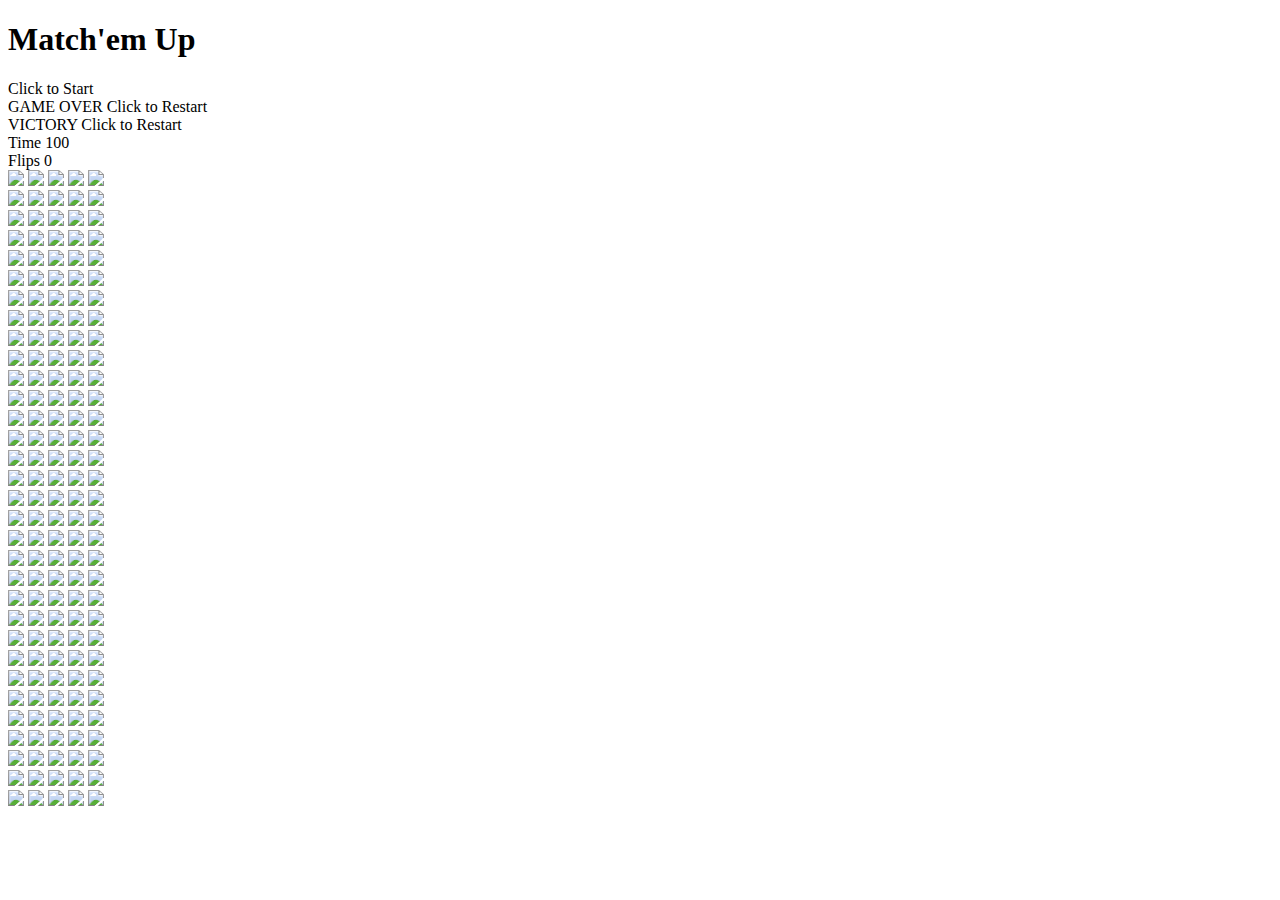
==== index.html @ 0fe9ba22 "Update index.html" ====
<!DOCTYPE html>
<html lang="en">
<head>
  <meta charset="UTF-8">
  <meta name="viewport" content="width=device-width, initial-scale=1.0">
  <meta http-equiv="X-UA-Compatible" content="ie=edge">
  <link href="styles.css" rel="stylesheet">
  <script src="script.js" async></script>
  <title>Mix-Or-Match</title>
</head>
<body>
  <h1 class="page-title">Match'em Up</h1>
  <div class="overlay-text visible">
    Click to Start
  </div>
  <div id="game-over-text" class="overlay-text">
    GAME OVER
    <span class="overlay-text-small">Click to Restart</span>
  </div>
  <div id="victory-text" class="overlay-text">
    VICTORY
    <span class="overlay-text-small">Click to Restart</span>
  </div>

  <div class="game-container">
    <div class="game-info-container">
      <div class="game-info">
        Time <span id="time-remaining">100</span>
      </div>
      <div class="game-info">
        Flips <span id="flips">0</span>
      </div>
    </div>
    <div class="card">
      <div class="card-back card-face">
        <img class="cob-web cob-web-top-left" src="Assets/Images/Cobweb.png">
        <img class="cob-web cob-web-top-right" src="Assets/Images/Cobweb.png">
        <img class="cob-web cob-web-bottom-left" src="Assets/Images/Cobweb.png">
        <img class="cob-web cob-web-bottom-right" src="Assets/Images/Cobweb.png">
        <img class="spider" src="Assets/Images/Spider.png">
      </div>
      <div class="card-front card-face">
        <img class="cob-web cob-web-top-left" src="Assets/Images/CobwebGrey.png">
        <img class="cob-web cob-web-top-right" src="Assets/Images/CobwebGrey.png">
        <img class="cob-web cob-web-bottom-left" src="Assets/Images/CobwebGrey.png">
        <img class="cob-web cob-web-bottom-right" src="Assets/Images/CobwebGrey.png">
        <img class="card-value" src="Assets/Images/Bat.png">
      </div>
    </div>
    <div class="card">
      <div class="card-back card-face">
        <img class="cob-web cob-web-top-left" src="Assets/Images/Cobweb.png">
        <img class="cob-web cob-web-top-right" src="Assets/Images/Cobweb.png">
        <img class="cob-web cob-web-bottom-left" src="Assets/Images/Cobweb.png">
        <img class="cob-web cob-web-bottom-right" src="Assets/Images/Cobweb.png">
        <img class="spider" src="Assets/Images/Spider.png">
      </div>
      <div class="card-front card-face">
        <img class="cob-web cob-web-top-left" src="Assets/Images/CobwebGrey.png">
        <img class="cob-web cob-web-top-right" src="Assets/Images/CobwebGrey.png">
        <img class="cob-web cob-web-bottom-left" src="Assets/Images/CobwebGrey.png">
        <img class="cob-web cob-web-bottom-right" src="Assets/Images/CobwebGrey.png">
        <img class="card-value" src="Assets/Images/Bat.png">
      </div>
    </div>
    <div class="card">
      <div class="card-back card-face">
        <img class="cob-web cob-web-top-left" src="Assets/Images/Cobweb.png">
        <img class="cob-web cob-web-top-right" src="Assets/Images/Cobweb.png">
        <img class="cob-web cob-web-bottom-left" src="Assets/Images/Cobweb.png">
        <img class="cob-web cob-web-bottom-right" src="Assets/Images/Cobweb.png">
        <img class="spider" src="Assets/Images/Spider.png">
      </div>
      <div class="card-front card-face">
        <img class="cob-web cob-web-top-left" src="Assets/Images/CobwebGrey.png">
        <img class="cob-web cob-web-top-right" src="Assets/Images/CobwebGrey.png">
        <img class="cob-web cob-web-bottom-left" src="Assets/Images/CobwebGrey.png">
        <img class="cob-web cob-web-bottom-right" src="Assets/Images/CobwebGrey.png">
        <img class="card-value" src="Assets/Images/Bones.png">
      </div>
    </div>
    <div class="card">
      <div class="card-back card-face">
        <img class="cob-web cob-web-top-left" src="Assets/Images/Cobweb.png">
        <img class="cob-web cob-web-top-right" src="Assets/Images/Cobweb.png">
        <img class="cob-web cob-web-bottom-left" src="Assets/Images/Cobweb.png">
        <img class="cob-web cob-web-bottom-right" src="Assets/Images/Cobweb.png">
        <img class="spider" src="Assets/Images/Spider.png">
      </div>
      <div class="card-front card-face">
        <img class="cob-web cob-web-top-left" src="Assets/Images/CobwebGrey.png">
        <img class="cob-web cob-web-top-right" src="Assets/Images/CobwebGrey.png">
        <img class="cob-web cob-web-bottom-left" src="Assets/Images/CobwebGrey.png">
        <img class="cob-web cob-web-bottom-right" src="Assets/Images/CobwebGrey.png">
        <img class="card-value" src="Assets/Images/Bones.png">
      </div>
    </div>
    <div class="card">
      <div class="card-back card-face">
        <img class="cob-web cob-web-top-left" src="Assets/Images/Cobweb.png">
        <img class="cob-web cob-web-top-right" src="Assets/Images/Cobweb.png">
        <img class="cob-web cob-web-bottom-left" src="Assets/Images/Cobweb.png">
        <img class="cob-web cob-web-bottom-right" src="Assets/Images/Cobweb.png">
        <img class="spider" src="Assets/Images/Spider.png">
      </div>
      <div class="card-front card-face">
        <img class="cob-web cob-web-top-left" src="Assets/Images/CobwebGrey.png">
        <img class="cob-web cob-web-top-right" src="Assets/Images/CobwebGrey.png">
        <img class="cob-web cob-web-bottom-left" src="Assets/Images/CobwebGrey.png">
        <img class="cob-web cob-web-bottom-right" src="Assets/Images/CobwebGrey.png">
        <img class="card-value" src="Assets/Images/Cauldron.png">
      </div>
    </div>
    <div class="card">
      <div class="card-back card-face">
        <img class="cob-web cob-web-top-left" src="Assets/Images/Cobweb.png">
        <img class="cob-web cob-web-top-right" src="Assets/Images/Cobweb.png">
        <img class="cob-web cob-web-bottom-left" src="Assets/Images/Cobweb.png">
        <img class="cob-web cob-web-bottom-right" src="Assets/Images/Cobweb.png">
        <img class="spider" src="Assets/Images/Spider.png">
      </div>
      <div class="card-front card-face">
        <img class="cob-web cob-web-top-left" src="Assets/Images/CobwebGrey.png">
        <img class="cob-web cob-web-top-right" src="Assets/Images/CobwebGrey.png">
        <img class="cob-web cob-web-bottom-left" src="Assets/Images/CobwebGrey.png">
        <img class="cob-web cob-web-bottom-right" src="Assets/Images/CobwebGrey.png">
        <img class="card-value" src="Assets/Images/Cauldron.png">
      </div>
    </div>
    <div class="card">
      <div class="card-back card-face">
        <img class="cob-web cob-web-top-left" src="Assets/Images/Cobweb.png">
        <img class="cob-web cob-web-top-right" src="Assets/Images/Cobweb.png">
        <img class="cob-web cob-web-bottom-left" src="Assets/Images/Cobweb.png">
        <img class="cob-web cob-web-bottom-right" src="Assets/Images/Cobweb.png">
        <img class="spider" src="Assets/Images/Spider.png">
      </div>
      <div class="card-front card-face">
        <img class="cob-web cob-web-top-left" src="Assets/Images/CobwebGrey.png">
        <img class="cob-web cob-web-top-right" src="Assets/Images/CobwebGrey.png">
        <img class="cob-web cob-web-bottom-left" src="Assets/Images/CobwebGrey.png">
        <img class="cob-web cob-web-bottom-right" src="Assets/Images/CobwebGrey.png">
        <img class="card-value" src="Assets/Images/Eye.png">
      </div>
    </div>
    <div class="card">
      <div class="card-back card-face">
        <img class="cob-web cob-web-top-left" src="Assets/Images/Cobweb.png">
        <img class="cob-web cob-web-top-right" src="Assets/Images/Cobweb.png">
        <img class="cob-web cob-web-bottom-left" src="Assets/Images/Cobweb.png">
        <img class="cob-web cob-web-bottom-right" src="Assets/Images/Cobweb.png">
        <img class="spider" src="Assets/Images/Spider.png">
      </div>
      <div class="card-front card-face">
        <img class="cob-web cob-web-top-left" src="Assets/Images/CobwebGrey.png">
        <img class="cob-web cob-web-top-right" src="Assets/Images/CobwebGrey.png">
        <img class="cob-web cob-web-bottom-left" src="Assets/Images/CobwebGrey.png">
        <img class="cob-web cob-web-bottom-right" src="Assets/Images/CobwebGrey.png">
        <img class="card-value" src="Assets/Images/Eye.png">
      </div>
    </div>
    <div class="card">
      <div class="card-back card-face">
        <img class="cob-web cob-web-top-left" src="Assets/Images/Cobweb.png">
        <img class="cob-web cob-web-top-right" src="Assets/Images/Cobweb.png">
        <img class="cob-web cob-web-bottom-left" src="Assets/Images/Cobweb.png">
        <img class="cob-web cob-web-bottom-right" src="Assets/Images/Cobweb.png">
        <img class="spider" src="Assets/Images/Spider.png">
      </div>
      <div class="card-front card-face">
        <img class="cob-web cob-web-top-left" src="Assets/Images/CobwebGrey.png">
        <img class="cob-web cob-web-top-right" src="Assets/Images/CobwebGrey.png">
        <img class="cob-web cob-web-bottom-left" src="Assets/Images/CobwebGrey.png">
        <img class="cob-web cob-web-bottom-right" src="Assets/Images/CobwebGrey.png">
        <img class="card-value" src="Assets/Images/Skull.png">
      </div>
    </div>
    <div class="card">
      <div class="card-back card-face">
        <img class="cob-web cob-web-top-left" src="Assets/Images/Cobweb.png">
        <img class="cob-web cob-web-top-right" src="Assets/Images/Cobweb.png">
        <img class="cob-web cob-web-bottom-left" src="Assets/Images/Cobweb.png">
        <img class="cob-web cob-web-bottom-right" src="Assets/Images/Cobweb.png">
        <img class="spider" src="Assets/Images/Spider.png">
      </div>
      <div class="card-front card-face">
        <img class="cob-web cob-web-top-left" src="Assets/Images/CobwebGrey.png">
        <img class="cob-web cob-web-top-right" src="Assets/Images/CobwebGrey.png">
        <img class="cob-web cob-web-bottom-left" src="Assets/Images/CobwebGrey.png">
        <img class="cob-web cob-web-bottom-right" src="Assets/Images/CobwebGrey.png">
        <img class="card-value" src="Assets/Images/Skull.png">
      </div>
    </div>
    <div class="card">
      <div class="card-back card-face">
        <img class="cob-web cob-web-top-left" src="Assets/Images/Cobweb.png">
        <img class="cob-web cob-web-top-right" src="Assets/Images/Cobweb.png">
        <img class="cob-web cob-web-bottom-left" src="Assets/Images/Cobweb.png">
        <img class="cob-web cob-web-bottom-right" src="Assets/Images/Cobweb.png">
        <img class="spider" src="Assets/Images/Spider.png">
      </div>
      <div class="card-front card-face">
        <img class="cob-web cob-web-top-left" src="Assets/Images/CobwebGrey.png">
        <img class="cob-web cob-web-top-right" src="Assets/Images/CobwebGrey.png">
        <img class="cob-web cob-web-bottom-left" src="Assets/Images/CobwebGrey.png">
        <img class="cob-web cob-web-bottom-right" src="Assets/Images/CobwebGrey.png">
        <img class="card-value" src="Assets/Images/Pumpkin.png">
      </div>
    </div>
    <div class="card">
      <div class="card-back card-face">
        <img class="cob-web cob-web-top-left" src="Assets/Images/Cobweb.png">
        <img class="cob-web cob-web-top-right" src="Assets/Images/Cobweb.png">
        <img class="cob-web cob-web-bottom-left" src="Assets/Images/Cobweb.png">
        <img class="cob-web cob-web-bottom-right" src="Assets/Images/Cobweb.png">
        <img class="spider" src="Assets/Images/Spider.png">
      </div>
      <div class="card-front card-face">
        <img class="cob-web cob-web-top-left" src="Assets/Images/CobwebGrey.png">
        <img class="cob-web cob-web-top-right" src="Assets/Images/CobwebGrey.png">
        <img class="cob-web cob-web-bottom-left" src="Assets/Images/CobwebGrey.png">
        <img class="cob-web cob-web-bottom-right" src="Assets/Images/CobwebGrey.png">
        <img class="card-value" src="Assets/Images/Pumpkin.png">
      </div>
    </div>
    <div class="card">
      <div class="card-back card-face">
        <img class="cob-web cob-web-top-left" src="Assets/Images/Cobweb.png">
        <img class="cob-web cob-web-top-right" src="Assets/Images/Cobweb.png">
        <img class="cob-web cob-web-bottom-left" src="Assets/Images/Cobweb.png">
        <img class="cob-web cob-web-bottom-right" src="Assets/Images/Cobweb.png">
        <img class="spider" src="Assets/Images/Spider.png">
      </div>
      <div class="card-front card-face">
        <img class="cob-web cob-web-top-left" src="Assets/Images/CobwebGrey.png">
        <img class="cob-web cob-web-top-right" src="Assets/Images/CobwebGrey.png">
        <img class="cob-web cob-web-bottom-left" src="Assets/Images/CobwebGrey.png">
        <img class="cob-web cob-web-bottom-right" src="Assets/Images/CobwebGrey.png">
        <img class="card-value" src="Assets/Images/Ghost.png">
      </div>
    </div>
    <div class="card">
      <div class="card-back card-face">
        <img class="cob-web cob-web-top-left" src="Assets/Images/Cobweb.png">
        <img class="cob-web cob-web-top-right" src="Assets/Images/Cobweb.png">
        <img class="cob-web cob-web-bottom-left" src="Assets/Images/Cobweb.png">
        <img class="cob-web cob-web-bottom-right" src="Assets/Images/Cobweb.png">
        <img class="spider" src="Assets/Images/Spider.png">
      </div>
      <div class="card-front card-face">
        <img class="cob-web cob-web-top-left" src="Assets/Images/CobwebGrey.png">
        <img class="cob-web cob-web-top-right" src="Assets/Images/CobwebGrey.png">
        <img class="cob-web cob-web-bottom-left" src="Assets/Images/CobwebGrey.png">
        <img class="cob-web cob-web-bottom-right" src="Assets/Images/CobwebGrey.png">
        <img class="card-value" src="Assets/Images/Ghost.png">
      </div>
    </div>
    <div class="card">
      <div class="card-back card-face">
        <img class="cob-web cob-web-top-left" src="Assets/Images/Cobweb.png">
        <img class="cob-web cob-web-top-right" src="Assets/Images/Cobweb.png">
        <img class="cob-web cob-web-bottom-left" src="Assets/Images/Cobweb.png">
        <img class="cob-web cob-web-bottom-right" src="Assets/Images/Cobweb.png">
        <img class="spider" src="Assets/Images/Spider.png">
      </div>
      <div class="card-front card-face">
        <img class="cob-web cob-web-top-left" src="Assets/Images/CobwebGrey.png">
        <img class="cob-web cob-web-top-right" src="Assets/Images/CobwebGrey.png">
        <img class="cob-web cob-web-bottom-left" src="Assets/Images/CobwebGrey.png">
        <img class="cob-web cob-web-bottom-right" src="Assets/Images/CobwebGrey.png">
        <img class="card-value" src="Assets/Images/Dracula.png">
      </div>
    </div>
    <div class="card">
      <div class="card-back card-face">
        <img class="cob-web cob-web-top-left" src="Assets/Images/Cobweb.png">
        <img class="cob-web cob-web-top-right" src="Assets/Images/Cobweb.png">
        <img class="cob-web cob-web-bottom-left" src="Assets/Images/Cobweb.png">
        <img class="cob-web cob-web-bottom-right" src="Assets/Images/Cobweb.png">
        <img class="spider" src="Assets/Images/Spider.png">
      </div>
      <div class="card-front card-face">
        <img class="cob-web cob-web-top-left" src="Assets/Images/CobwebGrey.png">
        <img class="cob-web cob-web-top-right" src="Assets/Images/CobwebGrey.png">
        <img class="cob-web cob-web-bottom-left" src="Assets/Images/CobwebGrey.png">
        <img class="cob-web cob-web-bottom-right" src="Assets/Images/CobwebGrey.png">
        <img class="card-value" src="Assets/Images/Dracula.png">
      </div>
    </div>
  </div>

</body>
</html>
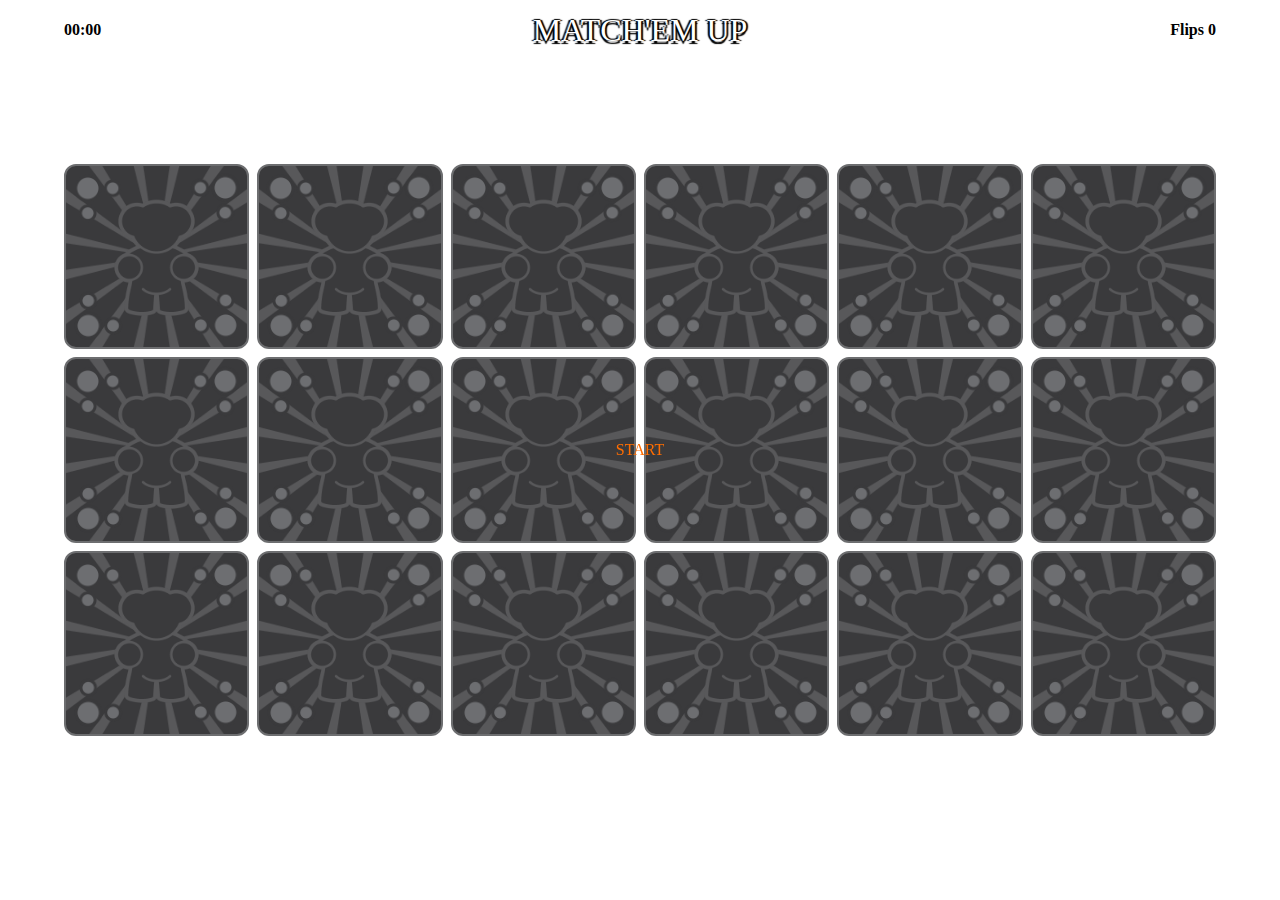
==== commit bfd43809: "Add files via upload" ====
--- a/index.html
+++ b/index.html
@@ -1,293 +1,247 @@
 <!DOCTYPE html>
 <html lang="en">
 <head>
-  <meta charset="UTF-8">
-  <meta name="viewport" content="width=device-width, initial-scale=1.0">
-  <meta http-equiv="X-UA-Compatible" content="ie=edge">
-  <link href="styles.css" rel="stylesheet">
-  <script src="script.js" async></script>
-  <title>Mix-Or-Match</title>
+    <link href="styles.css" rel="stylesheet">
+    <script src="script.js" async></script>
+    <title>Match'em Up</title>
 </head>
 <body>
-  <h1 class="page-title">Match'em Up</h1>
-  <div class="overlay-text visible">
-    Click to Start
-  </div>
-  <div id="game-over-text" class="overlay-text">
-    GAME OVER
-    <span class="overlay-text-small">Click to Restart</span>
-  </div>
-  <div id="victory-text" class="overlay-text">
-    VICTORY
-    <span class="overlay-text-small">Click to Restart</span>
-  </div>
-
-  <div class="game-container">
+    <div class="overlay-text visible">START</div>
+    <div id="game-over-text" class="overlay-text">
+        GAME OVER
+        <span class="overlay-text-small">RESTART</span>
+    </div>
+    <div id="victory-text" class="overlay-text">
+        VICTORY
+        <span class="overlay-text-small">PLAY AGAIN</span>
+    </div>
     <div class="game-info-container">
-      <div class="game-info">
-        Time <span id="time-remaining">100</span>
-      </div>
-      <div class="game-info">
-        Flips <span id="flips">0</span>
-      </div>
-    </div>
-    <div class="card">
-      <div class="card-back card-face">
-        <img class="cob-web cob-web-top-left" src="Assets/Images/Cobweb.png">
-        <img class="cob-web cob-web-top-right" src="Assets/Images/Cobweb.png">
-        <img class="cob-web cob-web-bottom-left" src="Assets/Images/Cobweb.png">
-        <img class="cob-web cob-web-bottom-right" src="Assets/Images/Cobweb.png">
-        <img class="spider" src="Assets/Images/Spider.png">
-      </div>
-      <div class="card-front card-face">
-        <img class="cob-web cob-web-top-left" src="Assets/Images/CobwebGrey.png">
-        <img class="cob-web cob-web-top-right" src="Assets/Images/CobwebGrey.png">
-        <img class="cob-web cob-web-bottom-left" src="Assets/Images/CobwebGrey.png">
-        <img class="cob-web cob-web-bottom-right" src="Assets/Images/CobwebGrey.png">
-        <img class="card-value" src="Assets/Images/Bat.png">
-      </div>
-    </div>
-    <div class="card">
-      <div class="card-back card-face">
-        <img class="cob-web cob-web-top-left" src="Assets/Images/Cobweb.png">
-        <img class="cob-web cob-web-top-right" src="Assets/Images/Cobweb.png">
-        <img class="cob-web cob-web-bottom-left" src="Assets/Images/Cobweb.png">
-        <img class="cob-web cob-web-bottom-right" src="Assets/Images/Cobweb.png">
-        <img class="spider" src="Assets/Images/Spider.png">
-      </div>
-      <div class="card-front card-face">
-        <img class="cob-web cob-web-top-left" src="Assets/Images/CobwebGrey.png">
-        <img class="cob-web cob-web-top-right" src="Assets/Images/CobwebGrey.png">
-        <img class="cob-web cob-web-bottom-left" src="Assets/Images/CobwebGrey.png">
-        <img class="cob-web cob-web-bottom-right" src="Assets/Images/CobwebGrey.png">
-        <img class="card-value" src="Assets/Images/Bat.png">
-      </div>
-    </div>
-    <div class="card">
-      <div class="card-back card-face">
-        <img class="cob-web cob-web-top-left" src="Assets/Images/Cobweb.png">
-        <img class="cob-web cob-web-top-right" src="Assets/Images/Cobweb.png">
-        <img class="cob-web cob-web-bottom-left" src="Assets/Images/Cobweb.png">
-        <img class="cob-web cob-web-bottom-right" src="Assets/Images/Cobweb.png">
-        <img class="spider" src="Assets/Images/Spider.png">
-      </div>
-      <div class="card-front card-face">
-        <img class="cob-web cob-web-top-left" src="Assets/Images/CobwebGrey.png">
-        <img class="cob-web cob-web-top-right" src="Assets/Images/CobwebGrey.png">
-        <img class="cob-web cob-web-bottom-left" src="Assets/Images/CobwebGrey.png">
-        <img class="cob-web cob-web-bottom-right" src="Assets/Images/CobwebGrey.png">
-        <img class="card-value" src="Assets/Images/Bones.png">
-      </div>
-    </div>
-    <div class="card">
-      <div class="card-back card-face">
-        <img class="cob-web cob-web-top-left" src="Assets/Images/Cobweb.png">
-        <img class="cob-web cob-web-top-right" src="Assets/Images/Cobweb.png">
-        <img class="cob-web cob-web-bottom-left" src="Assets/Images/Cobweb.png">
-        <img class="cob-web cob-web-bottom-right" src="Assets/Images/Cobweb.png">
-        <img class="spider" src="Assets/Images/Spider.png">
-      </div>
-      <div class="card-front card-face">
-        <img class="cob-web cob-web-top-left" src="Assets/Images/CobwebGrey.png">
-        <img class="cob-web cob-web-top-right" src="Assets/Images/CobwebGrey.png">
-        <img class="cob-web cob-web-bottom-left" src="Assets/Images/CobwebGrey.png">
-        <img class="cob-web cob-web-bottom-right" src="Assets/Images/CobwebGrey.png">
-        <img class="card-value" src="Assets/Images/Bones.png">
-      </div>
-    </div>
-    <div class="card">
-      <div class="card-back card-face">
-        <img class="cob-web cob-web-top-left" src="Assets/Images/Cobweb.png">
-        <img class="cob-web cob-web-top-right" src="Assets/Images/Cobweb.png">
-        <img class="cob-web cob-web-bottom-left" src="Assets/Images/Cobweb.png">
-        <img class="cob-web cob-web-bottom-right" src="Assets/Images/Cobweb.png">
-        <img class="spider" src="Assets/Images/Spider.png">
-      </div>
-      <div class="card-front card-face">
-        <img class="cob-web cob-web-top-left" src="Assets/Images/CobwebGrey.png">
-        <img class="cob-web cob-web-top-right" src="Assets/Images/CobwebGrey.png">
-        <img class="cob-web cob-web-bottom-left" src="Assets/Images/CobwebGrey.png">
-        <img class="cob-web cob-web-bottom-right" src="Assets/Images/CobwebGrey.png">
-        <img class="card-value" src="Assets/Images/Cauldron.png">
-      </div>
-    </div>
-    <div class="card">
-      <div class="card-back card-face">
-        <img class="cob-web cob-web-top-left" src="Assets/Images/Cobweb.png">
-        <img class="cob-web cob-web-top-right" src="Assets/Images/Cobweb.png">
-        <img class="cob-web cob-web-bottom-left" src="Assets/Images/Cobweb.png">
-        <img class="cob-web cob-web-bottom-right" src="Assets/Images/Cobweb.png">
-        <img class="spider" src="Assets/Images/Spider.png">
-      </div>
-      <div class="card-front card-face">
-        <img class="cob-web cob-web-top-left" src="Assets/Images/CobwebGrey.png">
-        <img class="cob-web cob-web-top-right" src="Assets/Images/CobwebGrey.png">
-        <img class="cob-web cob-web-bottom-left" src="Assets/Images/CobwebGrey.png">
-        <img class="cob-web cob-web-bottom-right" src="Assets/Images/CobwebGrey.png">
-        <img class="card-value" src="Assets/Images/Cauldron.png">
-      </div>
-    </div>
-    <div class="card">
-      <div class="card-back card-face">
-        <img class="cob-web cob-web-top-left" src="Assets/Images/Cobweb.png">
-        <img class="cob-web cob-web-top-right" src="Assets/Images/Cobweb.png">
-        <img class="cob-web cob-web-bottom-left" src="Assets/Images/Cobweb.png">
-        <img class="cob-web cob-web-bottom-right" src="Assets/Images/Cobweb.png">
-        <img class="spider" src="Assets/Images/Spider.png">
-      </div>
-      <div class="card-front card-face">
-        <img class="cob-web cob-web-top-left" src="Assets/Images/CobwebGrey.png">
-        <img class="cob-web cob-web-top-right" src="Assets/Images/CobwebGrey.png">
-        <img class="cob-web cob-web-bottom-left" src="Assets/Images/CobwebGrey.png">
-        <img class="cob-web cob-web-bottom-right" src="Assets/Images/CobwebGrey.png">
-        <img class="card-value" src="Assets/Images/Eye.png">
-      </div>
-    </div>
-    <div class="card">
-      <div class="card-back card-face">
-        <img class="cob-web cob-web-top-left" src="Assets/Images/Cobweb.png">
-        <img class="cob-web cob-web-top-right" src="Assets/Images/Cobweb.png">
-        <img class="cob-web cob-web-bottom-left" src="Assets/Images/Cobweb.png">
-        <img class="cob-web cob-web-bottom-right" src="Assets/Images/Cobweb.png">
-        <img class="spider" src="Assets/Images/Spider.png">
-      </div>
-      <div class="card-front card-face">
-        <img class="cob-web cob-web-top-left" src="Assets/Images/CobwebGrey.png">
-        <img class="cob-web cob-web-top-right" src="Assets/Images/CobwebGrey.png">
-        <img class="cob-web cob-web-bottom-left" src="Assets/Images/CobwebGrey.png">
-        <img class="cob-web cob-web-bottom-right" src="Assets/Images/CobwebGrey.png">
-        <img class="card-value" src="Assets/Images/Eye.png">
-      </div>
-    </div>
-    <div class="card">
-      <div class="card-back card-face">
-        <img class="cob-web cob-web-top-left" src="Assets/Images/Cobweb.png">
-        <img class="cob-web cob-web-top-right" src="Assets/Images/Cobweb.png">
-        <img class="cob-web cob-web-bottom-left" src="Assets/Images/Cobweb.png">
-        <img class="cob-web cob-web-bottom-right" src="Assets/Images/Cobweb.png">
-        <img class="spider" src="Assets/Images/Spider.png">
-      </div>
-      <div class="card-front card-face">
-        <img class="cob-web cob-web-top-left" src="Assets/Images/CobwebGrey.png">
-        <img class="cob-web cob-web-top-right" src="Assets/Images/CobwebGrey.png">
-        <img class="cob-web cob-web-bottom-left" src="Assets/Images/CobwebGrey.png">
-        <img class="cob-web cob-web-bottom-right" src="Assets/Images/CobwebGrey.png">
-        <img class="card-value" src="Assets/Images/Skull.png">
-      </div>
-    </div>
-    <div class="card">
-      <div class="card-back card-face">
-        <img class="cob-web cob-web-top-left" src="Assets/Images/Cobweb.png">
-        <img class="cob-web cob-web-top-right" src="Assets/Images/Cobweb.png">
-        <img class="cob-web cob-web-bottom-left" src="Assets/Images/Cobweb.png">
-        <img class="cob-web cob-web-bottom-right" src="Assets/Images/Cobweb.png">
-        <img class="spider" src="Assets/Images/Spider.png">
-      </div>
-      <div class="card-front card-face">
-        <img class="cob-web cob-web-top-left" src="Assets/Images/CobwebGrey.png">
-        <img class="cob-web cob-web-top-right" src="Assets/Images/CobwebGrey.png">
-        <img class="cob-web cob-web-bottom-left" src="Assets/Images/CobwebGrey.png">
-        <img class="cob-web cob-web-bottom-right" src="Assets/Images/CobwebGrey.png">
-        <img class="card-value" src="Assets/Images/Skull.png">
-      </div>
-    </div>
-    <div class="card">
-      <div class="card-back card-face">
-        <img class="cob-web cob-web-top-left" src="Assets/Images/Cobweb.png">
-        <img class="cob-web cob-web-top-right" src="Assets/Images/Cobweb.png">
-        <img class="cob-web cob-web-bottom-left" src="Assets/Images/Cobweb.png">
-        <img class="cob-web cob-web-bottom-right" src="Assets/Images/Cobweb.png">
-        <img class="spider" src="Assets/Images/Spider.png">
-      </div>
-      <div class="card-front card-face">
-        <img class="cob-web cob-web-top-left" src="Assets/Images/CobwebGrey.png">
-        <img class="cob-web cob-web-top-right" src="Assets/Images/CobwebGrey.png">
-        <img class="cob-web cob-web-bottom-left" src="Assets/Images/CobwebGrey.png">
-        <img class="cob-web cob-web-bottom-right" src="Assets/Images/CobwebGrey.png">
-        <img class="card-value" src="Assets/Images/Pumpkin.png">
-      </div>
-    </div>
-    <div class="card">
-      <div class="card-back card-face">
-        <img class="cob-web cob-web-top-left" src="Assets/Images/Cobweb.png">
-        <img class="cob-web cob-web-top-right" src="Assets/Images/Cobweb.png">
-        <img class="cob-web cob-web-bottom-left" src="Assets/Images/Cobweb.png">
-        <img class="cob-web cob-web-bottom-right" src="Assets/Images/Cobweb.png">
-        <img class="spider" src="Assets/Images/Spider.png">
-      </div>
-      <div class="card-front card-face">
-        <img class="cob-web cob-web-top-left" src="Assets/Images/CobwebGrey.png">
-        <img class="cob-web cob-web-top-right" src="Assets/Images/CobwebGrey.png">
-        <img class="cob-web cob-web-bottom-left" src="Assets/Images/CobwebGrey.png">
-        <img class="cob-web cob-web-bottom-right" src="Assets/Images/CobwebGrey.png">
-        <img class="card-value" src="Assets/Images/Pumpkin.png">
-      </div>
-    </div>
-    <div class="card">
-      <div class="card-back card-face">
-        <img class="cob-web cob-web-top-left" src="Assets/Images/Cobweb.png">
-        <img class="cob-web cob-web-top-right" src="Assets/Images/Cobweb.png">
-        <img class="cob-web cob-web-bottom-left" src="Assets/Images/Cobweb.png">
-        <img class="cob-web cob-web-bottom-right" src="Assets/Images/Cobweb.png">
-        <img class="spider" src="Assets/Images/Spider.png">
-      </div>
-      <div class="card-front card-face">
-        <img class="cob-web cob-web-top-left" src="Assets/Images/CobwebGrey.png">
-        <img class="cob-web cob-web-top-right" src="Assets/Images/CobwebGrey.png">
-        <img class="cob-web cob-web-bottom-left" src="Assets/Images/CobwebGrey.png">
-        <img class="cob-web cob-web-bottom-right" src="Assets/Images/CobwebGrey.png">
-        <img class="card-value" src="Assets/Images/Ghost.png">
-      </div>
-    </div>
-    <div class="card">
-      <div class="card-back card-face">
-        <img class="cob-web cob-web-top-left" src="Assets/Images/Cobweb.png">
-        <img class="cob-web cob-web-top-right" src="Assets/Images/Cobweb.png">
-        <img class="cob-web cob-web-bottom-left" src="Assets/Images/Cobweb.png">
-        <img class="cob-web cob-web-bottom-right" src="Assets/Images/Cobweb.png">
-        <img class="spider" src="Assets/Images/Spider.png">
-      </div>
-      <div class="card-front card-face">
-        <img class="cob-web cob-web-top-left" src="Assets/Images/CobwebGrey.png">
-        <img class="cob-web cob-web-top-right" src="Assets/Images/CobwebGrey.png">
-        <img class="cob-web cob-web-bottom-left" src="Assets/Images/CobwebGrey.png">
-        <img class="cob-web cob-web-bottom-right" src="Assets/Images/CobwebGrey.png">
-        <img class="card-value" src="Assets/Images/Ghost.png">
-      </div>
-    </div>
-    <div class="card">
-      <div class="card-back card-face">
-        <img class="cob-web cob-web-top-left" src="Assets/Images/Cobweb.png">
-        <img class="cob-web cob-web-top-right" src="Assets/Images/Cobweb.png">
-        <img class="cob-web cob-web-bottom-left" src="Assets/Images/Cobweb.png">
-        <img class="cob-web cob-web-bottom-right" src="Assets/Images/Cobweb.png">
-        <img class="spider" src="Assets/Images/Spider.png">
-      </div>
-      <div class="card-front card-face">
-        <img class="cob-web cob-web-top-left" src="Assets/Images/CobwebGrey.png">
-        <img class="cob-web cob-web-top-right" src="Assets/Images/CobwebGrey.png">
-        <img class="cob-web cob-web-bottom-left" src="Assets/Images/CobwebGrey.png">
-        <img class="cob-web cob-web-bottom-right" src="Assets/Images/CobwebGrey.png">
-        <img class="card-value" src="Assets/Images/Dracula.png">
-      </div>
-    </div>
-    <div class="card">
-      <div class="card-back card-face">
-        <img class="cob-web cob-web-top-left" src="Assets/Images/Cobweb.png">
-        <img class="cob-web cob-web-top-right" src="Assets/Images/Cobweb.png">
-        <img class="cob-web cob-web-bottom-left" src="Assets/Images/Cobweb.png">
-        <img class="cob-web cob-web-bottom-right" src="Assets/Images/Cobweb.png">
-        <img class="spider" src="Assets/Images/Spider.png">
-      </div>
-      <div class="card-front card-face">
-        <img class="cob-web cob-web-top-left" src="Assets/Images/CobwebGrey.png">
-        <img class="cob-web cob-web-top-right" src="Assets/Images/CobwebGrey.png">
-        <img class="cob-web cob-web-bottom-left" src="Assets/Images/CobwebGrey.png">
-        <img class="cob-web cob-web-bottom-right" src="Assets/Images/CobwebGrey.png">
-        <img class="card-value" src="Assets/Images/Dracula.png">
-      </div>
-    </div>
-  </div>
-
+        <div class="game-info" style="text-align: left;">
+            <span id="time-remaining">00:00</span>
+        </div>
+        <div class="page-title">MATCH'EM UP</div>
+        <div class="game-info" style="text-align: right;">
+            Flips <span id="flips">0</span>
+        </div>
+    </div>
+    <!-- <div class="sound-button">ON</div> -->
+    <div class="game-container">
+        <div class="card">
+            <div class="card-back card-face">
+                <img class="card-corner card-corner-top-left" src="Assets/Images/CardCorner.png">
+                <img class="card-corner card-corner-top-right" src="Assets/Images/CardCorner.png">
+                <img class="card-corner card-corner-bottom-left" src="Assets/Images/CardCorner.png">
+                <img class="card-corner card-corner-bottom-right" src="Assets/Images/CardCorner.png">
+                <img class="backIcon" src="Assets/Images/CardTeddimus.png">
+            </div>
+            <div class="card-front card-face">
+                <img class="card-value" src="Assets/Teddimus/01.png">
+            </div>
+        </div>
+        <div class="card">
+            <div class="card-back card-face">
+                <img class="card-corner card-corner-top-left" src="Assets/Images/CardCorner.png">
+                <img class="card-corner card-corner-top-right" src="Assets/Images/CardCorner.png">
+                <img class="card-corner card-corner-bottom-left" src="Assets/Images/CardCorner.png">
+                <img class="card-corner card-corner-bottom-right" src="Assets/Images/CardCorner.png">
+                <img class="backIcon" src="Assets/Images/CardTeddimus.png">
+            </div>
+            <div class="card-front card-face">
+                <img class="card-value" src="Assets/Teddimus/01.png">
+            </div>
+        </div>
+        <div class="card">
+            <div class="card-back card-face">
+                <img class="card-corner card-corner-top-left" src="Assets/Images/CardCorner.png">
+                <img class="card-corner card-corner-top-right" src="Assets/Images/CardCorner.png">
+                <img class="card-corner card-corner-bottom-left" src="Assets/Images/CardCorner.png">
+                <img class="card-corner card-corner-bottom-right" src="Assets/Images/CardCorner.png">
+                <img class="backIcon" src="Assets/Images/CardTeddimus.png">
+            </div>
+            <div class="card-front card-face">
+                <img class="card-value" src="Assets/Teddimus/02.png">
+            </div>
+        </div>
+        <div class="card">
+            <div class="card-back card-face">
+                <img class="card-corner card-corner-top-left" src="Assets/Images/CardCorner.png">
+                <img class="card-corner card-corner-top-right" src="Assets/Images/CardCorner.png">
+                <img class="card-corner card-corner-bottom-left" src="Assets/Images/CardCorner.png">
+                <img class="card-corner card-corner-bottom-right" src="Assets/Images/CardCorner.png">
+                <img class="backIcon" src="Assets/Images/CardTeddimus.png">
+            </div>
+            <div class="card-front card-face">
+                <img class="card-value" src="Assets/Teddimus/02.png">
+            </div>
+        </div>
+        <div class="card">
+            <div class="card-back card-face">
+                <img class="card-corner card-corner-top-left" src="Assets/Images/CardCorner.png">
+                <img class="card-corner card-corner-top-right" src="Assets/Images/CardCorner.png">
+                <img class="card-corner card-corner-bottom-left" src="Assets/Images/CardCorner.png">
+                <img class="card-corner card-corner-bottom-right" src="Assets/Images/CardCorner.png">
+                <img class="backIcon" src="Assets/Images/CardTeddimus.png">
+            </div>
+            <div class="card-front card-face">
+                <img class="card-value" src="Assets/Teddimus/03.png">
+            </div>
+        </div>
+        <div class="card">
+            <div class="card-back card-face">
+                <img class="card-corner card-corner-top-left" src="Assets/Images/CardCorner.png">
+                <img class="card-corner card-corner-top-right" src="Assets/Images/CardCorner.png">
+                <img class="card-corner card-corner-bottom-left" src="Assets/Images/CardCorner.png">
+                <img class="card-corner card-corner-bottom-right" src="Assets/Images/CardCorner.png">
+                <img class="backIcon" src="Assets/Images/CardTeddimus.png">
+            </div>
+            <div class="card-front card-face">
+                <img class="card-value" src="Assets/Teddimus/03.png">
+            </div>
+        </div>
+        <div class="card">
+            <div class="card-back card-face">
+                <img class="card-corner card-corner-top-left" src="Assets/Images/CardCorner.png">
+                <img class="card-corner card-corner-top-right" src="Assets/Images/CardCorner.png">
+                <img class="card-corner card-corner-bottom-left" src="Assets/Images/CardCorner.png">
+                <img class="card-corner card-corner-bottom-right" src="Assets/Images/CardCorner.png">
+                <img class="backIcon" src="Assets/Images/CardTeddimus.png">
+            </div>
+            <div class="card-front card-face">
+                <img class="card-value" src="Assets/Teddimus/04.png">
+            </div>
+        </div>
+        <div class="card">
+            <div class="card-back card-face">
+                <img class="card-corner card-corner-top-left" src="Assets/Images/CardCorner.png">
+                <img class="card-corner card-corner-top-right" src="Assets/Images/CardCorner.png">
+                <img class="card-corner card-corner-bottom-left" src="Assets/Images/CardCorner.png">
+                <img class="card-corner card-corner-bottom-right" src="Assets/Images/CardCorner.png">
+                <img class="backIcon" src="Assets/Images/CardTeddimus.png">
+            </div>
+            <div class="card-front card-face">
+                <img class="card-value" src="Assets/Teddimus/04.png">
+            </div>
+        </div>
+        <div class="card">
+            <div class="card-back card-face">
+                <img class="card-corner card-corner-top-left" src="Assets/Images/CardCorner.png">
+                <img class="card-corner card-corner-top-right" src="Assets/Images/CardCorner.png">
+                <img class="card-corner card-corner-bottom-left" src="Assets/Images/CardCorner.png">
+                <img class="card-corner card-corner-bottom-right" src="Assets/Images/CardCorner.png">
+                <img class="backIcon" src="Assets/Images/CardTeddimus.png">
+            </div>
+            <div class="card-front card-face">
+                <img class="card-value" src="Assets/Teddimus/05.png">
+            </div>
+        </div>
+        <div class="card">
+            <div class="card-back card-face">
+                <img class="card-corner card-corner-top-left" src="Assets/Images/CardCorner.png">
+                <img class="card-corner card-corner-top-right" src="Assets/Images/CardCorner.png">
+                <img class="card-corner card-corner-bottom-left" src="Assets/Images/CardCorner.png">
+                <img class="card-corner card-corner-bottom-right" src="Assets/Images/CardCorner.png">
+                <img class="backIcon" src="Assets/Images/CardTeddimus.png">
+            </div>
+            <div class="card-front card-face">
+                <img class="card-value" src="Assets/Teddimus/05.png">
+            </div>
+        </div>
+        <div class="card">
+            <div class="card-back card-face">
+                <img class="card-corner card-corner-top-left" src="Assets/Images/CardCorner.png">
+                <img class="card-corner card-corner-top-right" src="Assets/Images/CardCorner.png">
+                <img class="card-corner card-corner-bottom-left" src="Assets/Images/CardCorner.png">
+                <img class="card-corner card-corner-bottom-right" src="Assets/Images/CardCorner.png">
+                <img class="backIcon" src="Assets/Images/CardTeddimus.png">
+            </div>
+            <div class="card-front card-face">
+                <img class="card-value" src="Assets/Teddimus/06.png">
+            </div>
+        </div>
+        <div class="card">
+            <div class="card-back card-face">
+                <img class="card-corner card-corner-top-left" src="Assets/Images/CardCorner.png">
+                <img class="card-corner card-corner-top-right" src="Assets/Images/CardCorner.png">
+                <img class="card-corner card-corner-bottom-left" src="Assets/Images/CardCorner.png">
+                <img class="card-corner card-corner-bottom-right" src="Assets/Images/CardCorner.png">
+                <img class="backIcon" src="Assets/Images/CardTeddimus.png">
+            </div>
+            <div class="card-front card-face">
+                <img class="card-value" src="Assets/Teddimus/06.png">
+            </div>
+        </div>
+        <div class="card">
+            <div class="card-back card-face">
+                <img class="card-corner card-corner-top-left" src="Assets/Images/CardCorner.png">
+                <img class="card-corner card-corner-top-right" src="Assets/Images/CardCorner.png">
+                <img class="card-corner card-corner-bottom-left" src="Assets/Images/CardCorner.png">
+                <img class="card-corner card-corner-bottom-right" src="Assets/Images/CardCorner.png">
+                <img class="backIcon" src="Assets/Images/CardTeddimus.png">
+            </div>
+            <div class="card-front card-face">
+                <img class="card-value" src="Assets/Teddimus/07.png">
+            </div>
+        </div>
+        <div class="card">
+            <div class="card-back card-face">
+                <img class="card-corner card-corner-top-left" src="Assets/Images/CardCorner.png">
+                <img class="card-corner card-corner-top-right" src="Assets/Images/CardCorner.png">
+                <img class="card-corner card-corner-bottom-left" src="Assets/Images/CardCorner.png">
+                <img class="card-corner card-corner-bottom-right" src="Assets/Images/CardCorner.png">
+                <img class="backIcon" src="Assets/Images/CardTeddimus.png">
+            </div>
+            <div class="card-front card-face">
+                <img class="card-value" src="Assets/Teddimus/07.png">
+            </div>
+        </div>
+        <div class="card">
+            <div class="card-back card-face">
+                <img class="card-corner card-corner-top-left" src="Assets/Images/CardCorner.png">
+                <img class="card-corner card-corner-top-right" src="Assets/Images/CardCorner.png">
+                <img class="card-corner card-corner-bottom-left" src="Assets/Images/CardCorner.png">
+                <img class="card-corner card-corner-bottom-right" src="Assets/Images/CardCorner.png">
+                <img class="backIcon" src="Assets/Images/CardTeddimus.png">
+            </div>
+            <div class="card-front card-face">
+                <img class="card-value" src="Assets/Teddimus/08.png">
+            </div>
+        </div>
+        <div class="card">
+            <div class="card-back card-face">
+                <img class="card-corner card-corner-top-left" src="Assets/Images/CardCorner.png">
+                <img class="card-corner card-corner-top-right" src="Assets/Images/CardCorner.png">
+                <img class="card-corner card-corner-bottom-left" src="Assets/Images/CardCorner.png">
+                <img class="card-corner card-corner-bottom-right" src="Assets/Images/CardCorner.png">
+                <img class="backIcon" src="Assets/Images/CardTeddimus.png">
+            </div>
+            <div class="card-front card-face">
+                <img class="card-value" src="Assets/Teddimus/08.png">
+            </div>
+        </div>
+        <div class="card">
+            <div class="card-back card-face">
+                <img class="card-corner card-corner-top-left" src="Assets/Images/CardCorner.png">
+                <img class="card-corner card-corner-top-right" src="Assets/Images/CardCorner.png">
+                <img class="card-corner card-corner-bottom-left" src="Assets/Images/CardCorner.png">
+                <img class="card-corner card-corner-bottom-right" src="Assets/Images/CardCorner.png">
+                <img class="backIcon" src="Assets/Images/CardTeddimus.png">
+            </div>
+            <div class="card-front card-face">
+                <img class="card-value" src="Assets/Teddimus/09.png">
+            </div>
+        </div>
+        <div class="card">
+            <div class="card-back card-face">
+                <img class="card-corner card-corner-top-left" src="Assets/Images/CardCorner.png">
+                <img class="card-corner card-corner-top-right" src="Assets/Images/CardCorner.png">
+                <img class="card-corner card-corner-bottom-left" src="Assets/Images/CardCorner.png">
+                <img class="card-corner card-corner-bottom-right" src="Assets/Images/CardCorner.png">
+                <img class="backIcon" src="Assets/Images/CardTeddimus.png">
+            </div>
+            <div class="card-front card-face">
+                <img class="card-value" src="Assets/Teddimus/09.png">
+            </div>
+        </div>
+    </div>
 </body>
 </html>
--- a/styles.css
+++ b/styles.css
@@ -0,0 +1,262 @@
+@font-face {
+    font-family: "Marker Felt";
+    src: url("//db.onlinewebfonts.com/t/aae462773966100890bdfe4a8188cc0a.eot");
+    src: url("//db.onlinewebfonts.com/t/aae462773966100890bdfe4a8188cc0a.eot?#iefix") format("embedded-opentype"),
+    url("//db.onlinewebfonts.com/t/aae462773966100890bdfe4a8188cc0a.woff2") format("woff2"),
+    url("//db.onlinewebfonts.com/t/aae462773966100890bdfe4a8188cc0a.woff") format("woff"),
+    url("//db.onlinewebfonts.com/t/aae462773966100890bdfe4a8188cc0a.ttf") format("truetype"),
+    url("//db.onlinewebfonts.com/t/aae462773966100890bdfe4a8188cc0a.svg#Marker Felt") format("svg");
+}
+
+* {
+    box-sizing: border-box;
+
+    image-rendering: optimizeSpeed;             /* Older versions of FF */
+    image-rendering: -moz-crisp-edges;          /* FF 6.0+ */
+    image-rendering: -webkit-optimize-contrast; /* Webkit (non standard naming) */
+    image-rendering: -o-crisp-edges;            /* OS X & Windows Opera (12.02+) */
+    image-rendering: crisp-edges;               /* Possible future browsers. */
+    -ms-interpolation-mode: nearest-neighbor;   /* IE (non standard naming) */
+}
+
+html {
+    min-height: 100vh;
+}
+
+body {
+    margin: 0;
+    /* background: radial-gradient(red, #3B2314); */
+}
+
+.page-title {
+    color: white;
+    font-family: Marker Felt, serif;
+    font-weight: normal;
+    text-shadow: 0px 3px 1px black, 2px 0px 1px black, 0px -1px 1px black, -2px 0px 1px black;
+    text-align: center;
+    font-size: 2em;
+}
+
+.game-info-container {
+    position: absolute;
+    width: 90vw;
+    left: 5%;
+    top: 10px;
+    z-index: 100;
+    display: grid;
+    grid-template-columns: 20% 60% 20%;
+    line-height: 40px;
+}
+
+.game-info {
+    font-family: Marker Felt, serif;
+    font-weight: bold;
+    color: black;
+    font-size: 1em; /* default size, 1em = 16px in most browser defaults */
+}
+
+.game-container {
+    display: grid;
+    grid-gap: 8px;
+    justify-content: center;
+    align-items: center;
+    /* perspective: 500px; */
+}
+
+.card {
+    position: relative;
+    height: 100%;
+    width: 100%;
+    min-width: 50px;
+    min-height: 50px;
+    aspect-ratio: 1;
+}
+
+.card.matched .card-value {
+    animation: dance 1s linear infinite 500ms;
+}
+
+.overlay-text {
+    display: none;
+    position: fixed;
+    top: 0;
+    left: 0;
+    right: 0;
+    bottom: 0;
+    justify-content: center;
+    align-items: center;
+    text-align: center;
+    z-index: 200;
+    color: #FF6D00;
+    font-family: Marker Felt, serif;
+}
+
+.overlay-text-small {
+    font-size: .3em;
+}
+
+.overlay-text.visible {
+    display: flex;
+    flex-direction: column;
+    animation: overlay-grow 500ms forwards;
+}
+
+@keyframes overlay-grow {
+    from {
+        background-color: rgba(0,0,0,0);
+        font-size: 0;
+    }
+    to {
+        background-color: rgba(0, 0, 0, .8);
+        font-size: 10em;
+    }
+}
+
+@keyframes dance {
+    0%, 100% {
+        transform: rotate(0);
+    }
+    25% {
+        transform: rotate(-20deg);
+    }
+    75% {
+        transform: rotate(20deg);
+    }
+}
+
+.card-face {
+    position: absolute;
+    width: 100%;
+    height: 100%;
+    display: flex;
+    justify-content: center;
+    align-items: center;
+    overflow: hidden;
+    backface-visibility: hidden;
+    border-radius: 12px;
+    border-width: 2px;
+    border-style: solid;
+}
+
+.card-face {
+    transition: transform 500ms ease-in-out;
+}
+
+/*
+@media (hover: hover) {
+    .card-face {
+        transition: transform 500ms ease-in-out;
+    }
+}
+
+@media (hover: none) {
+    .card.visible .card-back {
+        visibility: hidden;
+    }
+}
+*/
+
+.card-back {
+    background-image: url(Assets/Images/CardBackground.png);
+    background-size: 100% 100%;
+    background-color:rgba(0, 0, 0, 0.5);
+    border-color: #6D6E70;
+}
+
+.card-front {
+    background-color: #ffa666;
+    border-color: #333333;
+    transform: rotateY(180deg);
+}
+
+.card.visible .card-back {
+    transform: rotateY(-180deg);
+}
+
+.card.visible .card-front {
+    transform: rotateY(0);
+}
+
+.card-value {
+    height: 100%;
+    width: 100%;
+    min-width: 100px;
+    min-height: 100px;
+    transform: scale(.9);
+    transition: transform 100ms ease-in-out;
+}
+
+.card-front:hover .card-value {
+    transform: scale(1);
+}
+
+.card-corner {
+    position: absolute;
+    width: 35%;
+    height: 35%;
+    transition: width 100ms ease-in-out, height 100ms ease-in-out;
+}
+
+.card-face:hover .card-corner {
+    width: 38%;
+    height: 38%;
+}
+
+.card-corner-top-left {
+    transform: rotate(270deg);
+    top: 0;
+    left: 0;
+}
+
+.card-corner-top-right {
+    top: 0;
+    right: 0;
+}
+
+.card-corner-bottom-left {
+    transform: rotate(180deg);
+    bottom: 0;
+    left: 0;
+}
+
+.card-corner-bottom-right {
+    transform: rotate(90deg);
+    bottom: 0;
+    right: 0;
+}
+
+.backIcon {
+    align-self: flex-start;
+    width: 100%;
+    height: 100%;
+    transform: scale(.9);
+    transition: transform 100ms ease-in-out;
+}
+
+.card-back:hover .backIcon {
+    transform: scale(1);
+}
+
+@media only screen and (orientation: landscape) {
+    .game-container {
+        position: absolute;
+        top: 50%;
+        transform: translate(0, -50%);
+        margin-left: 5%;
+        margin-right: 5%;
+        width: 90vw;
+        grid-template-columns: repeat(6, minmax(50px, 1fr));
+    }
+}
+
+@media only screen and (orientation: portrait) {
+    .game-container {
+        position: absolute;
+        left: 50%;
+        top: 50%;
+        transform: translate(-50%, -50%);
+        height: 82vh;
+        width: 40vh;
+        grid-template-columns: repeat(3, minmax(50px, 1fr));
+    }
+}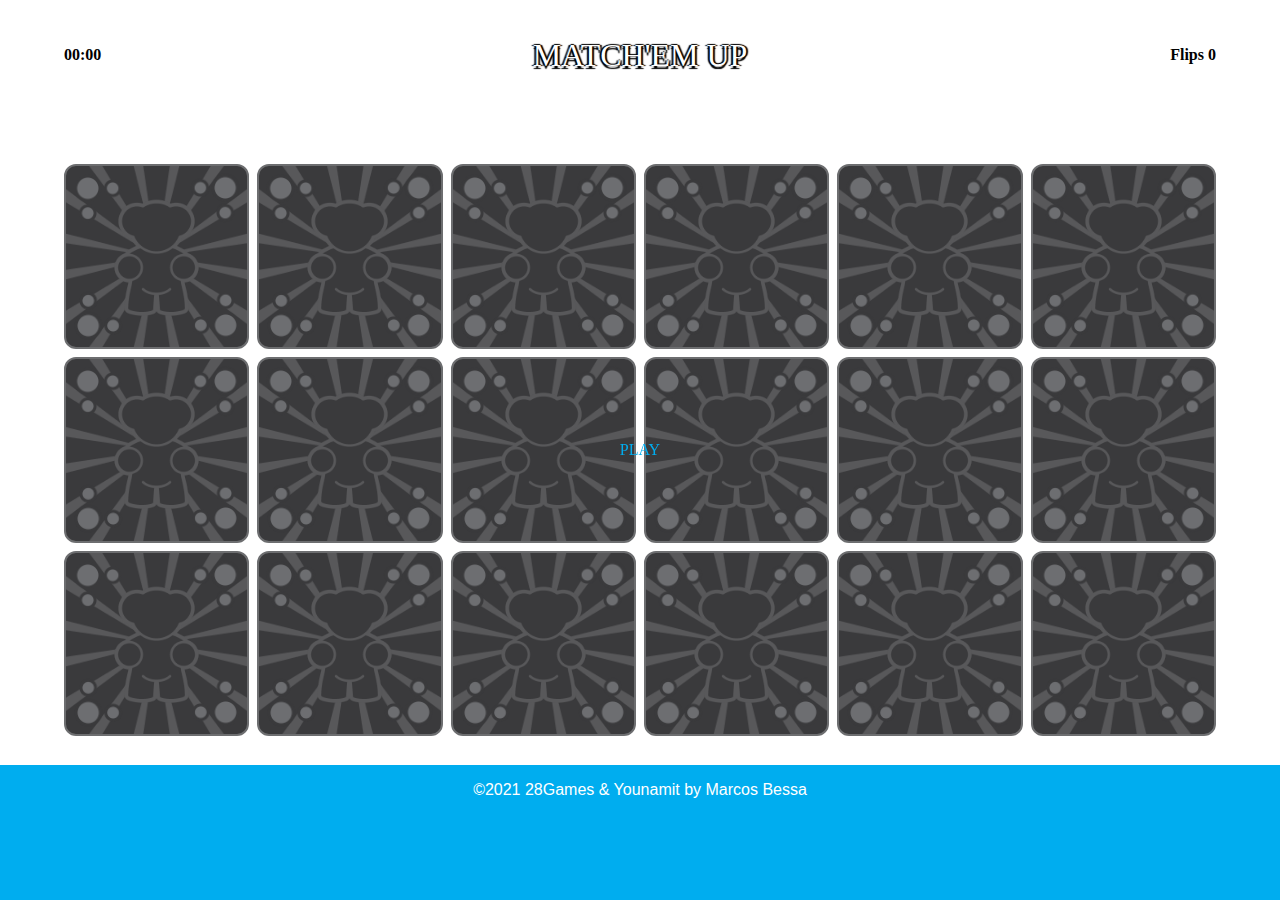
==== commit 3544431a: "Add files via upload" ====
--- a/index.html
+++ b/index.html
@@ -1,18 +1,20 @@
 <!DOCTYPE html>
-<html lang="en">
+<html lang="en" ng-app>
 <head>
     <link href="styles.css" rel="stylesheet">
     <script src="script.js" async></script>
     <title>Match'em Up</title>
 </head>
 <body>
-    <div class="overlay-text visible">START</div>
+    <div class="overlay-text visible">PLAY</div>
+    <div id="countdown-text" class="countdown-text">3</div>
     <div id="game-over-text" class="overlay-text">
         GAME OVER
         <span class="overlay-text-small">RESTART</span>
     </div>
     <div id="victory-text" class="overlay-text">
-        VICTORY
+        <span class="overlay-text-small">POINTS:</span>
+        <span id="points">0000</span>
         <span class="overlay-text-small">PLAY AGAIN</span>
     </div>
     <div class="game-info-container">
@@ -35,213 +37,216 @@
                 <img class="backIcon" src="Assets/Images/CardTeddimus.png">
             </div>
             <div class="card-front card-face">
-                <img class="card-value" src="Assets/Teddimus/01.png">
-            </div>
-        </div>
-        <div class="card">
-            <div class="card-back card-face">
-                <img class="card-corner card-corner-top-left" src="Assets/Images/CardCorner.png">
-                <img class="card-corner card-corner-top-right" src="Assets/Images/CardCorner.png">
-                <img class="card-corner card-corner-bottom-left" src="Assets/Images/CardCorner.png">
-                <img class="card-corner card-corner-bottom-right" src="Assets/Images/CardCorner.png">
-                <img class="backIcon" src="Assets/Images/CardTeddimus.png">
-            </div>
-            <div class="card-front card-face">
-                <img class="card-value" src="Assets/Teddimus/01.png">
-            </div>
-        </div>
-        <div class="card">
-            <div class="card-back card-face">
-                <img class="card-corner card-corner-top-left" src="Assets/Images/CardCorner.png">
-                <img class="card-corner card-corner-top-right" src="Assets/Images/CardCorner.png">
-                <img class="card-corner card-corner-bottom-left" src="Assets/Images/CardCorner.png">
-                <img class="card-corner card-corner-bottom-right" src="Assets/Images/CardCorner.png">
-                <img class="backIcon" src="Assets/Images/CardTeddimus.png">
-            </div>
-            <div class="card-front card-face">
-                <img class="card-value" src="Assets/Teddimus/02.png">
-            </div>
-        </div>
-        <div class="card">
-            <div class="card-back card-face">
-                <img class="card-corner card-corner-top-left" src="Assets/Images/CardCorner.png">
-                <img class="card-corner card-corner-top-right" src="Assets/Images/CardCorner.png">
-                <img class="card-corner card-corner-bottom-left" src="Assets/Images/CardCorner.png">
-                <img class="card-corner card-corner-bottom-right" src="Assets/Images/CardCorner.png">
-                <img class="backIcon" src="Assets/Images/CardTeddimus.png">
-            </div>
-            <div class="card-front card-face">
-                <img class="card-value" src="Assets/Teddimus/02.png">
-            </div>
-        </div>
-        <div class="card">
-            <div class="card-back card-face">
-                <img class="card-corner card-corner-top-left" src="Assets/Images/CardCorner.png">
-                <img class="card-corner card-corner-top-right" src="Assets/Images/CardCorner.png">
-                <img class="card-corner card-corner-bottom-left" src="Assets/Images/CardCorner.png">
-                <img class="card-corner card-corner-bottom-right" src="Assets/Images/CardCorner.png">
-                <img class="backIcon" src="Assets/Images/CardTeddimus.png">
-            </div>
-            <div class="card-front card-face">
-                <img class="card-value" src="Assets/Teddimus/03.png">
-            </div>
-        </div>
-        <div class="card">
-            <div class="card-back card-face">
-                <img class="card-corner card-corner-top-left" src="Assets/Images/CardCorner.png">
-                <img class="card-corner card-corner-top-right" src="Assets/Images/CardCorner.png">
-                <img class="card-corner card-corner-bottom-left" src="Assets/Images/CardCorner.png">
-                <img class="card-corner card-corner-bottom-right" src="Assets/Images/CardCorner.png">
-                <img class="backIcon" src="Assets/Images/CardTeddimus.png">
-            </div>
-            <div class="card-front card-face">
-                <img class="card-value" src="Assets/Teddimus/03.png">
-            </div>
-        </div>
-        <div class="card">
-            <div class="card-back card-face">
-                <img class="card-corner card-corner-top-left" src="Assets/Images/CardCorner.png">
-                <img class="card-corner card-corner-top-right" src="Assets/Images/CardCorner.png">
-                <img class="card-corner card-corner-bottom-left" src="Assets/Images/CardCorner.png">
-                <img class="card-corner card-corner-bottom-right" src="Assets/Images/CardCorner.png">
-                <img class="backIcon" src="Assets/Images/CardTeddimus.png">
-            </div>
-            <div class="card-front card-face">
-                <img class="card-value" src="Assets/Teddimus/04.png">
-            </div>
-        </div>
-        <div class="card">
-            <div class="card-back card-face">
-                <img class="card-corner card-corner-top-left" src="Assets/Images/CardCorner.png">
-                <img class="card-corner card-corner-top-right" src="Assets/Images/CardCorner.png">
-                <img class="card-corner card-corner-bottom-left" src="Assets/Images/CardCorner.png">
-                <img class="card-corner card-corner-bottom-right" src="Assets/Images/CardCorner.png">
-                <img class="backIcon" src="Assets/Images/CardTeddimus.png">
-            </div>
-            <div class="card-front card-face">
-                <img class="card-value" src="Assets/Teddimus/04.png">
-            </div>
-        </div>
-        <div class="card">
-            <div class="card-back card-face">
-                <img class="card-corner card-corner-top-left" src="Assets/Images/CardCorner.png">
-                <img class="card-corner card-corner-top-right" src="Assets/Images/CardCorner.png">
-                <img class="card-corner card-corner-bottom-left" src="Assets/Images/CardCorner.png">
-                <img class="card-corner card-corner-bottom-right" src="Assets/Images/CardCorner.png">
-                <img class="backIcon" src="Assets/Images/CardTeddimus.png">
-            </div>
-            <div class="card-front card-face">
-                <img class="card-value" src="Assets/Teddimus/05.png">
-            </div>
-        </div>
-        <div class="card">
-            <div class="card-back card-face">
-                <img class="card-corner card-corner-top-left" src="Assets/Images/CardCorner.png">
-                <img class="card-corner card-corner-top-right" src="Assets/Images/CardCorner.png">
-                <img class="card-corner card-corner-bottom-left" src="Assets/Images/CardCorner.png">
-                <img class="card-corner card-corner-bottom-right" src="Assets/Images/CardCorner.png">
-                <img class="backIcon" src="Assets/Images/CardTeddimus.png">
-            </div>
-            <div class="card-front card-face">
-                <img class="card-value" src="Assets/Teddimus/05.png">
-            </div>
-        </div>
-        <div class="card">
-            <div class="card-back card-face">
-                <img class="card-corner card-corner-top-left" src="Assets/Images/CardCorner.png">
-                <img class="card-corner card-corner-top-right" src="Assets/Images/CardCorner.png">
-                <img class="card-corner card-corner-bottom-left" src="Assets/Images/CardCorner.png">
-                <img class="card-corner card-corner-bottom-right" src="Assets/Images/CardCorner.png">
-                <img class="backIcon" src="Assets/Images/CardTeddimus.png">
-            </div>
-            <div class="card-front card-face">
-                <img class="card-value" src="Assets/Teddimus/06.png">
-            </div>
-        </div>
-        <div class="card">
-            <div class="card-back card-face">
-                <img class="card-corner card-corner-top-left" src="Assets/Images/CardCorner.png">
-                <img class="card-corner card-corner-top-right" src="Assets/Images/CardCorner.png">
-                <img class="card-corner card-corner-bottom-left" src="Assets/Images/CardCorner.png">
-                <img class="card-corner card-corner-bottom-right" src="Assets/Images/CardCorner.png">
-                <img class="backIcon" src="Assets/Images/CardTeddimus.png">
-            </div>
-            <div class="card-front card-face">
-                <img class="card-value" src="Assets/Teddimus/06.png">
-            </div>
-        </div>
-        <div class="card">
-            <div class="card-back card-face">
-                <img class="card-corner card-corner-top-left" src="Assets/Images/CardCorner.png">
-                <img class="card-corner card-corner-top-right" src="Assets/Images/CardCorner.png">
-                <img class="card-corner card-corner-bottom-left" src="Assets/Images/CardCorner.png">
-                <img class="card-corner card-corner-bottom-right" src="Assets/Images/CardCorner.png">
-                <img class="backIcon" src="Assets/Images/CardTeddimus.png">
-            </div>
-            <div class="card-front card-face">
-                <img class="card-value" src="Assets/Teddimus/07.png">
-            </div>
-        </div>
-        <div class="card">
-            <div class="card-back card-face">
-                <img class="card-corner card-corner-top-left" src="Assets/Images/CardCorner.png">
-                <img class="card-corner card-corner-top-right" src="Assets/Images/CardCorner.png">
-                <img class="card-corner card-corner-bottom-left" src="Assets/Images/CardCorner.png">
-                <img class="card-corner card-corner-bottom-right" src="Assets/Images/CardCorner.png">
-                <img class="backIcon" src="Assets/Images/CardTeddimus.png">
-            </div>
-            <div class="card-front card-face">
-                <img class="card-value" src="Assets/Teddimus/07.png">
-            </div>
-        </div>
-        <div class="card">
-            <div class="card-back card-face">
-                <img class="card-corner card-corner-top-left" src="Assets/Images/CardCorner.png">
-                <img class="card-corner card-corner-top-right" src="Assets/Images/CardCorner.png">
-                <img class="card-corner card-corner-bottom-left" src="Assets/Images/CardCorner.png">
-                <img class="card-corner card-corner-bottom-right" src="Assets/Images/CardCorner.png">
-                <img class="backIcon" src="Assets/Images/CardTeddimus.png">
-            </div>
-            <div class="card-front card-face">
-                <img class="card-value" src="Assets/Teddimus/08.png">
-            </div>
-        </div>
-        <div class="card">
-            <div class="card-back card-face">
-                <img class="card-corner card-corner-top-left" src="Assets/Images/CardCorner.png">
-                <img class="card-corner card-corner-top-right" src="Assets/Images/CardCorner.png">
-                <img class="card-corner card-corner-bottom-left" src="Assets/Images/CardCorner.png">
-                <img class="card-corner card-corner-bottom-right" src="Assets/Images/CardCorner.png">
-                <img class="backIcon" src="Assets/Images/CardTeddimus.png">
-            </div>
-            <div class="card-front card-face">
-                <img class="card-value" src="Assets/Teddimus/08.png">
-            </div>
-        </div>
-        <div class="card">
-            <div class="card-back card-face">
-                <img class="card-corner card-corner-top-left" src="Assets/Images/CardCorner.png">
-                <img class="card-corner card-corner-top-right" src="Assets/Images/CardCorner.png">
-                <img class="card-corner card-corner-bottom-left" src="Assets/Images/CardCorner.png">
-                <img class="card-corner card-corner-bottom-right" src="Assets/Images/CardCorner.png">
-                <img class="backIcon" src="Assets/Images/CardTeddimus.png">
-            </div>
-            <div class="card-front card-face">
-                <img class="card-value" src="Assets/Teddimus/09.png">
-            </div>
-        </div>
-        <div class="card">
-            <div class="card-back card-face">
-                <img class="card-corner card-corner-top-left" src="Assets/Images/CardCorner.png">
-                <img class="card-corner card-corner-top-right" src="Assets/Images/CardCorner.png">
-                <img class="card-corner card-corner-bottom-left" src="Assets/Images/CardCorner.png">
-                <img class="card-corner card-corner-bottom-right" src="Assets/Images/CardCorner.png">
-                <img class="backIcon" src="Assets/Images/CardTeddimus.png">
-            </div>
-            <div class="card-front card-face">
-                <img class="card-value" src="Assets/Teddimus/09.png">
+                <img class="card-value">
+            </div>
+        </div>
+        <div class="card">
+            <div class="card-back card-face">
+                <img class="card-corner card-corner-top-left" src="Assets/Images/CardCorner.png">
+                <img class="card-corner card-corner-top-right" src="Assets/Images/CardCorner.png">
+                <img class="card-corner card-corner-bottom-left" src="Assets/Images/CardCorner.png">
+                <img class="card-corner card-corner-bottom-right" src="Assets/Images/CardCorner.png">
+                <img class="backIcon" src="Assets/Images/CardTeddimus.png">
+            </div>
+            <div class="card-front card-face">
+                <img class="card-value">
+            </div>
+        </div>
+        <div class="card">
+            <div class="card-back card-face">
+                <img class="card-corner card-corner-top-left" src="Assets/Images/CardCorner.png">
+                <img class="card-corner card-corner-top-right" src="Assets/Images/CardCorner.png">
+                <img class="card-corner card-corner-bottom-left" src="Assets/Images/CardCorner.png">
+                <img class="card-corner card-corner-bottom-right" src="Assets/Images/CardCorner.png">
+                <img class="backIcon" src="Assets/Images/CardTeddimus.png">
+            </div>
+            <div class="card-front card-face">
+                <img class="card-value">
+            </div>
+        </div>
+        <div class="card">
+            <div class="card-back card-face">
+                <img class="card-corner card-corner-top-left" src="Assets/Images/CardCorner.png">
+                <img class="card-corner card-corner-top-right" src="Assets/Images/CardCorner.png">
+                <img class="card-corner card-corner-bottom-left" src="Assets/Images/CardCorner.png">
+                <img class="card-corner card-corner-bottom-right" src="Assets/Images/CardCorner.png">
+                <img class="backIcon" src="Assets/Images/CardTeddimus.png">
+            </div>
+            <div class="card-front card-face">
+                <img class="card-value">
+            </div>
+        </div>
+        <div class="card">
+            <div class="card-back card-face">
+                <img class="card-corner card-corner-top-left" src="Assets/Images/CardCorner.png">
+                <img class="card-corner card-corner-top-right" src="Assets/Images/CardCorner.png">
+                <img class="card-corner card-corner-bottom-left" src="Assets/Images/CardCorner.png">
+                <img class="card-corner card-corner-bottom-right" src="Assets/Images/CardCorner.png">
+                <img class="backIcon" src="Assets/Images/CardTeddimus.png">
+            </div>
+            <div class="card-front card-face">
+                <img class="card-value">
+            </div>
+        </div>
+        <div class="card">
+            <div class="card-back card-face">
+                <img class="card-corner card-corner-top-left" src="Assets/Images/CardCorner.png">
+                <img class="card-corner card-corner-top-right" src="Assets/Images/CardCorner.png">
+                <img class="card-corner card-corner-bottom-left" src="Assets/Images/CardCorner.png">
+                <img class="card-corner card-corner-bottom-right" src="Assets/Images/CardCorner.png">
+                <img class="backIcon" src="Assets/Images/CardTeddimus.png">
+            </div>
+            <div class="card-front card-face">
+                <img class="card-value">
+            </div>
+        </div>
+        <div class="card">
+            <div class="card-back card-face">
+                <img class="card-corner card-corner-top-left" src="Assets/Images/CardCorner.png">
+                <img class="card-corner card-corner-top-right" src="Assets/Images/CardCorner.png">
+                <img class="card-corner card-corner-bottom-left" src="Assets/Images/CardCorner.png">
+                <img class="card-corner card-corner-bottom-right" src="Assets/Images/CardCorner.png">
+                <img class="backIcon" src="Assets/Images/CardTeddimus.png">
+            </div>
+            <div class="card-front card-face">
+                <img class="card-value">
+            </div>
+        </div>
+        <div class="card">
+            <div class="card-back card-face">
+                <img class="card-corner card-corner-top-left" src="Assets/Images/CardCorner.png">
+                <img class="card-corner card-corner-top-right" src="Assets/Images/CardCorner.png">
+                <img class="card-corner card-corner-bottom-left" src="Assets/Images/CardCorner.png">
+                <img class="card-corner card-corner-bottom-right" src="Assets/Images/CardCorner.png">
+                <img class="backIcon" src="Assets/Images/CardTeddimus.png">
+            </div>
+            <div class="card-front card-face">
+                <img class="card-value">
+            </div>
+        </div>
+        <div class="card">
+            <div class="card-back card-face">
+                <img class="card-corner card-corner-top-left" src="Assets/Images/CardCorner.png">
+                <img class="card-corner card-corner-top-right" src="Assets/Images/CardCorner.png">
+                <img class="card-corner card-corner-bottom-left" src="Assets/Images/CardCorner.png">
+                <img class="card-corner card-corner-bottom-right" src="Assets/Images/CardCorner.png">
+                <img class="backIcon" src="Assets/Images/CardTeddimus.png">
+            </div>
+            <div class="card-front card-face">
+                <img class="card-value">
+            </div>
+        </div>
+        <div class="card">
+            <div class="card-back card-face">
+                <img class="card-corner card-corner-top-left" src="Assets/Images/CardCorner.png">
+                <img class="card-corner card-corner-top-right" src="Assets/Images/CardCorner.png">
+                <img class="card-corner card-corner-bottom-left" src="Assets/Images/CardCorner.png">
+                <img class="card-corner card-corner-bottom-right" src="Assets/Images/CardCorner.png">
+                <img class="backIcon" src="Assets/Images/CardTeddimus.png">
+            </div>
+            <div class="card-front card-face">
+                <img class="card-value">
+            </div>
+        </div>
+        <div class="card">
+            <div class="card-back card-face">
+                <img class="card-corner card-corner-top-left" src="Assets/Images/CardCorner.png">
+                <img class="card-corner card-corner-top-right" src="Assets/Images/CardCorner.png">
+                <img class="card-corner card-corner-bottom-left" src="Assets/Images/CardCorner.png">
+                <img class="card-corner card-corner-bottom-right" src="Assets/Images/CardCorner.png">
+                <img class="backIcon" src="Assets/Images/CardTeddimus.png">
+            </div>
+            <div class="card-front card-face">
+                <img class="card-value">
+            </div>
+        </div>
+        <div class="card">
+            <div class="card-back card-face">
+                <img class="card-corner card-corner-top-left" src="Assets/Images/CardCorner.png">
+                <img class="card-corner card-corner-top-right" src="Assets/Images/CardCorner.png">
+                <img class="card-corner card-corner-bottom-left" src="Assets/Images/CardCorner.png">
+                <img class="card-corner card-corner-bottom-right" src="Assets/Images/CardCorner.png">
+                <img class="backIcon" src="Assets/Images/CardTeddimus.png">
+            </div>
+            <div class="card-front card-face">
+                <img class="card-value">
+            </div>
+        </div>
+        <div class="card">
+            <div class="card-back card-face">
+                <img class="card-corner card-corner-top-left" src="Assets/Images/CardCorner.png">
+                <img class="card-corner card-corner-top-right" src="Assets/Images/CardCorner.png">
+                <img class="card-corner card-corner-bottom-left" src="Assets/Images/CardCorner.png">
+                <img class="card-corner card-corner-bottom-right" src="Assets/Images/CardCorner.png">
+                <img class="backIcon" src="Assets/Images/CardTeddimus.png">
+            </div>
+            <div class="card-front card-face">
+                <img class="card-value">
+            </div>
+        </div>
+        <div class="card">
+            <div class="card-back card-face">
+                <img class="card-corner card-corner-top-left" src="Assets/Images/CardCorner.png">
+                <img class="card-corner card-corner-top-right" src="Assets/Images/CardCorner.png">
+                <img class="card-corner card-corner-bottom-left" src="Assets/Images/CardCorner.png">
+                <img class="card-corner card-corner-bottom-right" src="Assets/Images/CardCorner.png">
+                <img class="backIcon" src="Assets/Images/CardTeddimus.png">
+            </div>
+            <div class="card-front card-face">
+                <img class="card-value">
+            </div>
+        </div>
+        <div class="card">
+            <div class="card-back card-face">
+                <img class="card-corner card-corner-top-left" src="Assets/Images/CardCorner.png">
+                <img class="card-corner card-corner-top-right" src="Assets/Images/CardCorner.png">
+                <img class="card-corner card-corner-bottom-left" src="Assets/Images/CardCorner.png">
+                <img class="card-corner card-corner-bottom-right" src="Assets/Images/CardCorner.png">
+                <img class="backIcon" src="Assets/Images/CardTeddimus.png">
+            </div>
+            <div class="card-front card-face">
+                <img class="card-value">
+            </div>
+        </div>
+        <div class="card">
+            <div class="card-back card-face">
+                <img class="card-corner card-corner-top-left" src="Assets/Images/CardCorner.png">
+                <img class="card-corner card-corner-top-right" src="Assets/Images/CardCorner.png">
+                <img class="card-corner card-corner-bottom-left" src="Assets/Images/CardCorner.png">
+                <img class="card-corner card-corner-bottom-right" src="Assets/Images/CardCorner.png">
+                <img class="backIcon" src="Assets/Images/CardTeddimus.png">
+            </div>
+            <div class="card-front card-face">
+                <img class="card-value">
+            </div>
+        </div>
+        <div class="card">
+            <div class="card-back card-face">
+                <img class="card-corner card-corner-top-left" src="Assets/Images/CardCorner.png">
+                <img class="card-corner card-corner-top-right" src="Assets/Images/CardCorner.png">
+                <img class="card-corner card-corner-bottom-left" src="Assets/Images/CardCorner.png">
+                <img class="card-corner card-corner-bottom-right" src="Assets/Images/CardCorner.png">
+                <img class="backIcon" src="Assets/Images/CardTeddimus.png">
+            </div>
+            <div class="card-front card-face">
+                <img class="card-value">
+            </div>
+        </div>
+        <div class="card">
+            <div class="card-back card-face">
+                <img class="card-corner card-corner-top-left" src="Assets/Images/CardCorner.png">
+                <img class="card-corner card-corner-top-right" src="Assets/Images/CardCorner.png">
+                <img class="card-corner card-corner-bottom-left" src="Assets/Images/CardCorner.png">
+                <img class="card-corner card-corner-bottom-right" src="Assets/Images/CardCorner.png">
+                <img class="backIcon" src="Assets/Images/CardTeddimus.png">
+            </div>
+            <div class="card-front card-face">
+                <img class="card-value">
             </div>
         </div>
     </div>
 </body>
+<footer>
+    <p class="copyright">©2021 28Games & Younamit by Marcos Bessa</p>
+</footer>
 </html>
--- a/styles.css
+++ b/styles.css
@@ -2,9 +2,9 @@
     font-family: "Marker Felt";
     src: url("//db.onlinewebfonts.com/t/aae462773966100890bdfe4a8188cc0a.eot");
     src: url("//db.onlinewebfonts.com/t/aae462773966100890bdfe4a8188cc0a.eot?#iefix") format("embedded-opentype"),
-    url("//db.onlinewebfonts.com/t/aae462773966100890bdfe4a8188cc0a.woff2") format("woff2"),
+    /*url("//db.onlinewebfonts.com/t/aae462773966100890bdfe4a8188cc0a.woff2") format("woff2"),
     url("//db.onlinewebfonts.com/t/aae462773966100890bdfe4a8188cc0a.woff") format("woff"),
-    url("//db.onlinewebfonts.com/t/aae462773966100890bdfe4a8188cc0a.ttf") format("truetype"),
+    url("//db.onlinewebfonts.com/t/aae462773966100890bdfe4a8188cc0a.ttf") format("truetype"),*/
     url("//db.onlinewebfonts.com/t/aae462773966100890bdfe4a8188cc0a.svg#Marker Felt") format("svg");
 }
 
@@ -28,13 +28,27 @@
     /* background: radial-gradient(red, #3B2314); */
 }
 
+footer {
+    position: absolute;
+    bottom: 0;
+    height: 15vh;
+    width: 100%;
+    background-color: #00ADEF;
+}
+
+p.copyright {
+    position: absolute;
+    width: 100%;
+    color: white;
+    font-family: 'Segoe UI', Tahoma, Geneva, Verdana, sans-serif;
+    text-align: center;
+}
+
 .page-title {
     color: white;
     font-family: Marker Felt, serif;
     font-weight: normal;
-    text-shadow: 0px 3px 1px black, 2px 0px 1px black, 0px -1px 1px black, -2px 0px 1px black;
     text-align: center;
-    font-size: 2em;
 }
 
 .game-info-container {
@@ -45,7 +59,7 @@
     z-index: 100;
     display: grid;
     grid-template-columns: 20% 60% 20%;
-    line-height: 40px;
+    line-height: 10vh;
 }
 
 .game-info {
@@ -67,8 +81,8 @@
     position: relative;
     height: 100%;
     width: 100%;
-    min-width: 50px;
-    min-height: 50px;
+    /*min-width: 20px;
+    min-height: 20px;*/
     aspect-ratio: 1;
 }
 
@@ -87,7 +101,7 @@
     align-items: center;
     text-align: center;
     z-index: 200;
-    color: #FF6D00;
+    color: #00ADEF;
     font-family: Marker Felt, serif;
 }
 
@@ -103,12 +117,50 @@
 
 @keyframes overlay-grow {
     from {
-        background-color: rgba(0,0,0,0);
+        background-color: rgba(255,255,255,0);
         font-size: 0;
     }
     to {
-        background-color: rgba(0, 0, 0, .8);
+        background-color: rgba(255, 255, 255, 0.85);
         font-size: 10em;
+    }
+}
+
+.countdown-text {
+    display: none;
+    position: fixed;
+    top: 0;
+    left: 0;
+    right: 0;
+    bottom: 0;
+    justify-content: center;
+    align-items: center;
+    text-align: center;
+    z-index: 200;
+    color: white;
+    font-family: Marker Felt, serif;
+}
+
+.countdown-text.visible {
+    display: flex;
+    flex-direction: column;
+    color: white;
+    background-color: rgba(255,255,255,0);
+    animation: countdown-grow 500ms forwards;
+}
+
+@keyframes countdown-grow {
+    0% {
+        font-size: 0;
+        opacity: 1;
+    }
+    75% {
+        font-size: 20em;
+        opacity: 1;
+    }
+    100% {
+        font-size: 30em;
+        opacity: 0;
     }
 }
 
@@ -138,29 +190,68 @@
     border-style: solid;
 }
 
-.card-face {
-    transition: transform 500ms ease-in-out;
-}
-
-/*
+/* COMPUTER BROWSERS */
 @media (hover: hover) {
+    .page-title {
+        font-size: 2em;
+        text-shadow: 0px 3px 1px black, 2px 0px 1px black, 0px -1px 1px black, -2px 0px 1px black;
+    }
+
+    p.copyright {
+        font-size: 1em;
+    }
+
+    .game-info {
+        font-size: 1em;
+    }
+
+    .card.visible .card-front {
+        opacity: 1;
+    }
+
     .card-face {
-        transition: transform 500ms ease-in-out;
-    }
-}
-
+        transition: transform 500ms 0ms ease-in-out, opacity 1ms 500ms linear;
+    }
+}
+
+/* MOBILE BROWSERS */
 @media (hover: none) {
+    .page-title {
+        font-size: 4em;
+        text-shadow: 0px 6px 2px black, 4px 0px 2px black, 0px -4px 2px black, -4px 0px 2px black;
+    }
+    
+    p.copyright {
+        font-size: 2em;
+    }
+
+    .game-info {
+        font-size: 3em;
+    }
+
+    .card-face {
+        transition: opacity 1ms linear;
+    }
+
+    .card-front {
+        opacity: 0;
+    }
+
     .card.visible .card-back {
-        visibility: hidden;
-    }
-}
-*/
+        opacity: 0;
+    }
+
+    .card.visible .card-front {
+        opacity: 1;
+    }
+}
 
 .card-back {
     background-image: url(Assets/Images/CardBackground.png);
     background-size: 100% 100%;
     background-color:rgba(0, 0, 0, 0.5);
     border-color: #6D6E70;
+    opacity: 1;
 }
 
 .card-front {
@@ -253,10 +344,10 @@
     .game-container {
         position: absolute;
         left: 50%;
-        top: 50%;
-        transform: translate(-50%, -50%);
-        height: 82vh;
-        width: 40vh;
+        top: 10%;
+        transform: translate(-50%, 0);
+        height: 72vh;
+        width: 35vh;
         grid-template-columns: repeat(3, minmax(50px, 1fr));
     }
 }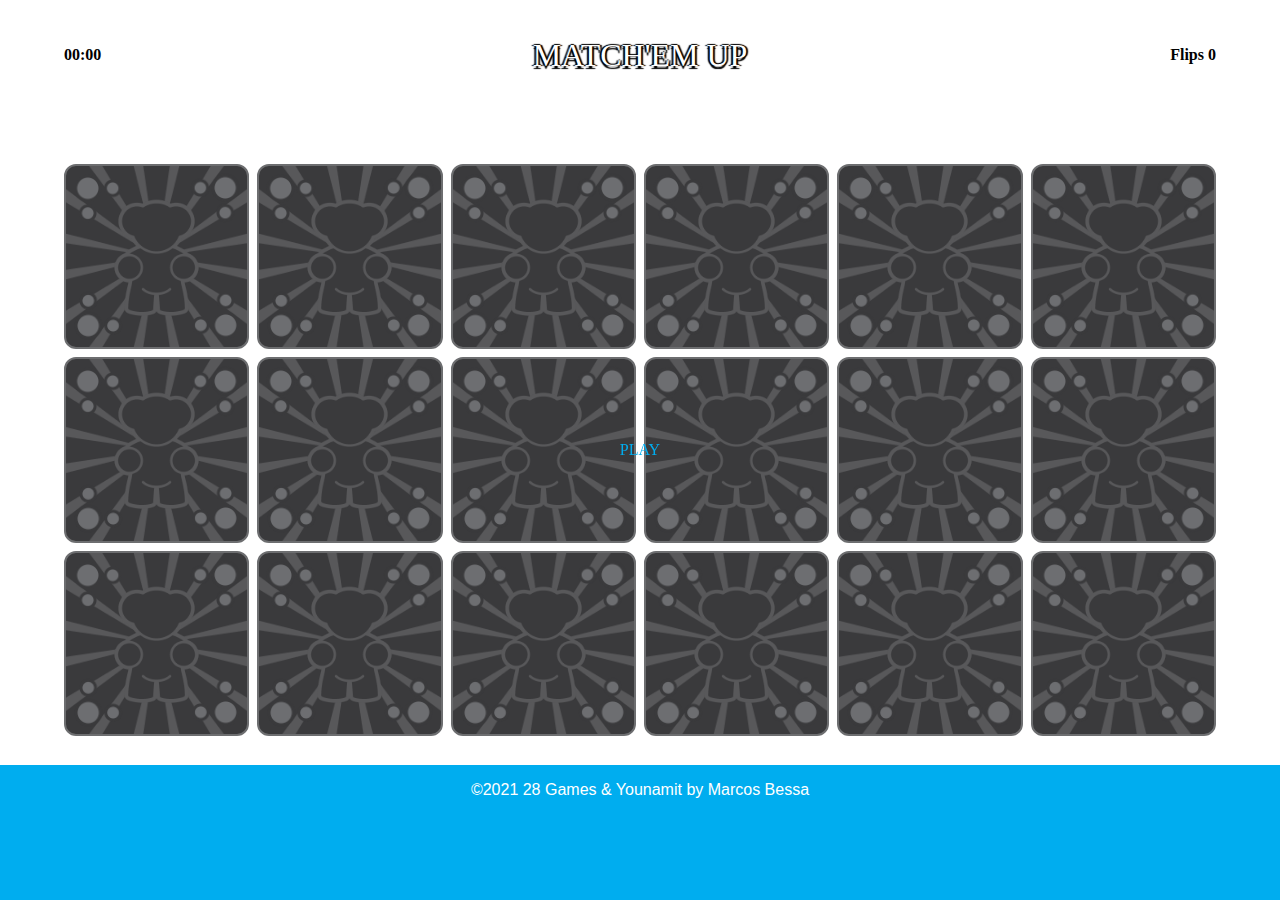
==== commit fcc8ec83: "Add files via upload" ====
--- a/index.html
+++ b/index.html
@@ -247,6 +247,6 @@
     </div>
 </body>
 <footer>
-    <p class="copyright">©2021 28Games & Younamit by Marcos Bessa</p>
+    <p class="copyright">©2021 28 Games & Younamit by Marcos Bessa</p>
 </footer>
 </html>
